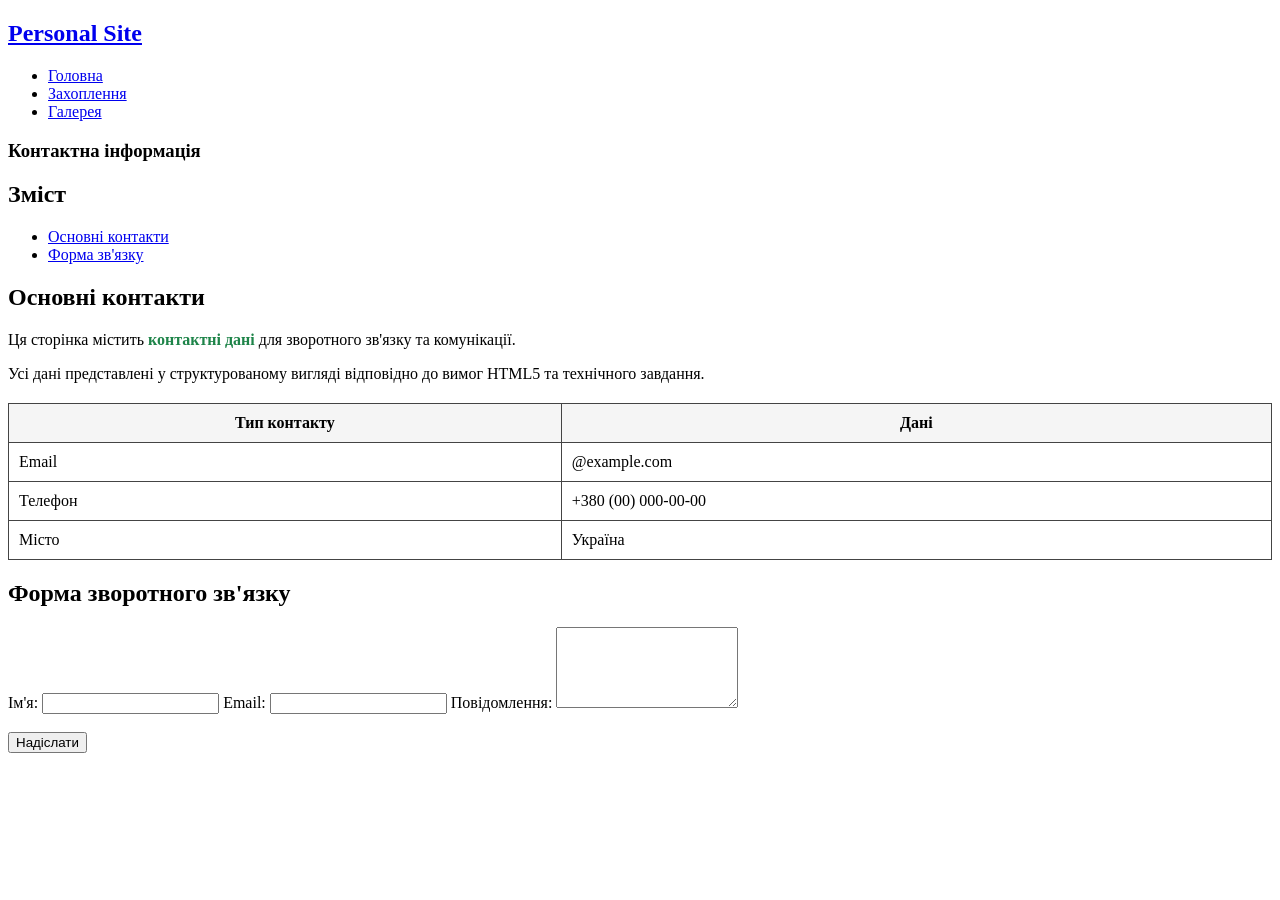
==== LR1-2 HTML CSS CONTENT/pages/contacts.html @ e3cafaf9 "Initial commit" ====
<!DOCTYPE HTML>
<html lang="uk">
<head>
    <title>Контакти — Персональний сайт</title>
    <meta charset="utf-8" />
    <meta name="description" content="Контактна інформація автора сайту" />
    <meta name="viewport" content="width=device-width, initial-scale=1" />
    <link rel="stylesheet" href="/assets/css/main.css" />

    <style>
        table { width: 100%; border-collapse: collapse; margin-top: 20px; }
        th, td { border: 1px solid #444; padding: 10px; }
        th { background: #f5f5f5; }
        .highlight { font-weight: bold; color: #1e8449; }
    </style>
</head>

<body class="no-sidebar is-preload">
<div id="page-wrapper">

<section id="header">
<div class="container">
<h1 id="logo"><a href="/index.html">Personal Site</a></h1>

<nav id="nav">
<ul>
<li><a class="icon solid fa-home" href="/index.html"><span>Головна</span></a></li>
<li><a class="icon solid fa-image" href="/pages/hobbies.html"><span>Захоплення</span></a></li>
<li><a class="icon solid fa-film" href="/pages/gallery.html"><span>Галерея</span></a></li>
<!--<li><a class="icon solid fa-envelope" href="/pages/contacts.html"><span>Контакти</span></a></li>-->
</ul>
</nav>
</div>
</section>

<section id="main">
<div class="container">
<article class="box post">

<h1>Контактна інформація</h1>

<h2>Зміст</h2>
<ul>
<li><a href="#info">Основні контакти</a></li>
<li><a href="#form">Форма зв'язку</a></li>
</ul>

<h2 id="info">Основні контакти</h2>
<p>
Ця сторінка містить <span class="highlight">контактні дані</span> 
для зворотного зв'язку та комунікації.
</p>
<p>
Усі дані представлені у структурованому вигляді 
відповідно до вимог HTML5 та технічного завдання.
</p>

<table>
<tr>
<th>Тип контакту</th>
<th>Дані</th>
</tr>
<tr>
<td>Email</td>
<td>@example.com</td>
</tr>
<tr>
<td>Телефон</td>
<td>+380 (00) 000-00-00</td>
</tr>
<tr>
<td>Місто</td>
<td>Україна</td>
</tr>
</table>

<h2 id="form">Форма зворотного зв'язку</h2>
<form>
<label>Ім'я:</label>
<input type="text" name="name" required />

<label>Email:</label>
<input type="email" name="email" required />

<label>Повідомлення:</label>
<textarea name="message" rows="5"></textarea>

<br><br>
<button type="submit">Надіслати</button>
</form>

</article>
</div>
</section>

</div>
</body>
</html>
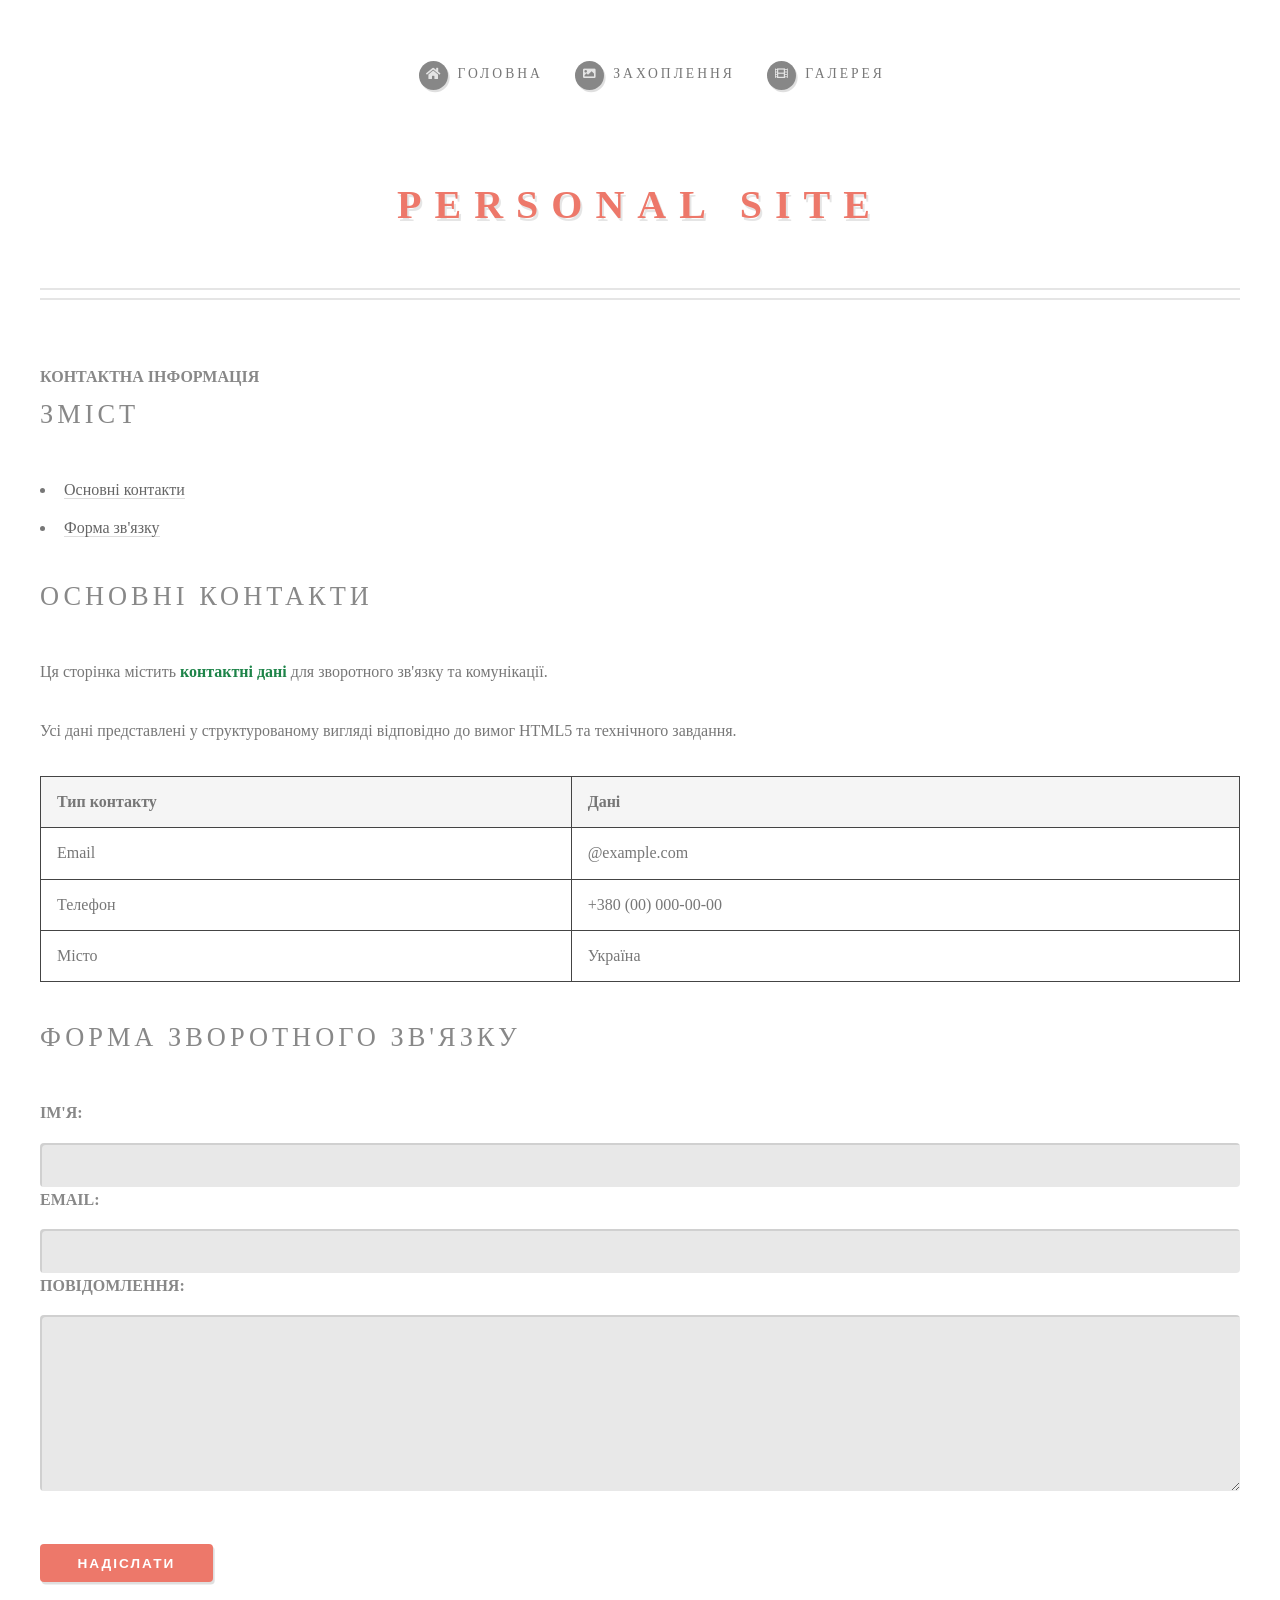
==== commit 15218d97: "Correct commit" ====
--- a/LR1-2 HTML CSS CONTENT/pages/contacts.html
+++ b/LR1-2 HTML CSS CONTENT/pages/contacts.html
@@ -5,7 +5,7 @@
     <meta charset="utf-8" />
     <meta name="description" content="Контактна інформація автора сайту" />
     <meta name="viewport" content="width=device-width, initial-scale=1" />
-    <link rel="stylesheet" href="/assets/css/main.css" />
+    <link rel="stylesheet" href="../assets/css/main.css" />
 
     <style>
         table { width: 100%; border-collapse: collapse; margin-top: 20px; }
@@ -20,13 +20,13 @@
 
 <section id="header">
 <div class="container">
-<h1 id="logo"><a href="/index.html">Personal Site</a></h1>
+<h1 id="logo"><a href="../index.html">Personal Site</a></h1>
 
 <nav id="nav">
 <ul>
-<li><a class="icon solid fa-home" href="/index.html"><span>Головна</span></a></li>
-<li><a class="icon solid fa-image" href="/pages/hobbies.html"><span>Захоплення</span></a></li>
-<li><a class="icon solid fa-film" href="/pages/gallery.html"><span>Галерея</span></a></li>
+<li><a class="icon solid fa-home" href="../index.html"><span>Головна</span></a></li>
+<li><a class="icon solid fa-image" href="hobbies.html"><span>Захоплення</span></a></li>
+<li><a class="icon solid fa-film" href="gallery.html"><span>Галерея</span></a></li>
 <!--<li><a class="icon solid fa-envelope" href="/pages/contacts.html"><span>Контакти</span></a></li>-->
 </ul>
 </nav>
--- a/LR1-2 HTML CSS CONTENT/assets/css/main.css
+++ b/LR1-2 HTML CSS CONTENT/assets/css/main.css
@@ -0,0 +1,2705 @@
+@import url("fontawesome-all.min.css");
+@import url("https://fonts.googleapis.com/css?family=Source+Sans+Pro:300,400,600|Arvo:700");
+
+/*
+	Strongly Typed by HTML5 UP
+	html5up.net | @ajlkn
+	Free for personal and commercial use under the CCA 3.0 license (html5up.net/license)
+*/
+
+html, body, div, span, applet, object,
+iframe, h1, h2, h3, h4, h5, h6, p, blockquote,
+pre, a, abbr, acronym, address, big, cite,
+code, del, dfn, em, img, ins, kbd, q, s, samp,
+small, strike, strong, sub, sup, tt, var, b,
+u, i, center, dl, dt, dd, ol, ul, li, fieldset,
+form, label, legend, table, caption, tbody,
+tfoot, thead, tr, th, td, article, aside,
+canvas, details, embed, figure, figcaption,
+footer, header, hgroup, menu, nav, output, ruby,
+section, summary, time, mark, audio, video {
+	margin: 0;
+	padding: 0;
+	border: 0;
+	font-size: 100%;
+	font: inherit;
+	vertical-align: baseline;}
+
+article, aside, details, figcaption, figure,
+footer, header, hgroup, menu, nav, section {
+	display: block;}
+
+body {
+	line-height: 1;
+}
+
+ol, ul {
+	list-style: none;
+}
+
+blockquote, q {
+	quotes: none;
+}
+
+	blockquote:before, blockquote:after, q:before, q:after {
+		content: '';
+		content: none;
+	}
+
+table {
+	border-collapse: collapse;
+	border-spacing: 0;
+}
+
+body {
+	-webkit-text-size-adjust: none;
+}
+
+mark {
+	background-color: transparent;
+	color: inherit;
+}
+
+input::-moz-focus-inner {
+	border: 0;
+	padding: 0;
+}
+
+input, select, textarea {
+	-moz-appearance: none;
+	-webkit-appearance: none;
+	-ms-appearance: none;
+	appearance: none;
+}
+
+/* Basic */
+
+	html {
+		box-sizing: border-box;
+	}
+
+	*, *:before, *:after {
+		box-sizing: inherit;
+	}
+
+	body {
+		background: #f0f0f0;
+	}
+
+		body.is-preload *, body.is-preload *:before, body.is-preload *:after {
+			-moz-animation: none !important;
+			-webkit-animation: none !important;
+			-ms-animation: none !important;
+			animation: none !important;
+			-moz-transition: none !important;
+			-webkit-transition: none !important;
+			-ms-transition: none !important;
+			transition: none !important;
+		}
+
+	body, input, textarea, select {
+		font-family: 'Source Sans Pro';
+		font-weight: 300;
+		color: #777;
+		line-height: 1.65em;
+		font-size: 15pt;
+	}
+
+	h1, h2, h3, h4, h5, h6 {
+		font-weight: 600;
+		text-transform: uppercase;
+		color: #888;
+	}
+
+	h1 a, h2 a, h3 a, h4 a, h5 a, h6 a {
+		color: inherit;
+		text-decoration: none;
+		border: 0;
+	}
+
+	h2 {
+		font-size: 1.65em;
+		font-weight: 400;
+		letter-spacing: 4px;
+		margin: 0 0 1.5em 0;
+		line-height: 1.75em;
+	}
+
+	h3 {
+		font-size: 1em;
+		letter-spacing: 2px;
+		margin: 0 0 1.25em 0;
+	}
+
+	a {
+		-moz-transition: color 0.25s ease-in-out, border-bottom-color 0.25s ease-in-out;
+		-webkit-transition: color 0.25s ease-in-out, border-bottom-color 0.25s ease-in-out;
+		-ms-transition: color 0.25s ease-in-out, border-bottom-color 0.25s ease-in-out;
+		transition: color 0.25s ease-in-out, border-bottom-color 0.25s ease-in-out;
+		color: #666;
+		text-decoration: none;
+		border-bottom: solid 1px #ddd;
+	}
+
+		a strong {
+			-moz-transition: color 0.25s ease-in-out, border-bottom-color 0.25s ease-in-out;
+			-webkit-transition: color 0.25s ease-in-out, border-bottom-color 0.25s ease-in-out;
+			-ms-transition: color 0.25s ease-in-out, border-bottom-color 0.25s ease-in-out;
+			transition: color 0.25s ease-in-out, border-bottom-color 0.25s ease-in-out;
+		}
+
+		a:hover {
+			color: #ed786a;
+			border-bottom-color: rgba(255, 255, 255, 0);
+		}
+
+			a:hover strong {
+				color: #ed786a;
+			}
+
+	strong, b {
+		font-weight: 600;
+		color: #666;
+	}
+
+	em, i {
+		font-style: italic;
+	}
+
+	sub {
+		position: relative;
+		top: 0.5em;
+		font-size: 0.8em;
+	}
+
+	sup {
+		position: relative;
+		top: -0.5em;
+		font-size: 0.8em;
+	}
+
+	hr {
+		border: 0;
+		border-top: solid 1px #ddd;
+	}
+
+	blockquote {
+		border-left: solid 0.5em #ddd;
+		padding: 1em 0 1em 2em;
+		font-style: italic;
+	}
+
+	p {
+		text-align: justify;
+		margin-bottom: 2em;
+	}
+
+	ul, ol, dl, table, blockquote {
+		margin-bottom: 2em;
+	}
+
+	br.clear {
+		clear: both;
+	}
+
+/* Container */
+
+	.container {
+		margin: 0 auto;
+		max-width: 100%;
+		width: 70em;
+	}
+
+		@media screen and (max-width: 1680px) {
+
+			.container {
+				width: 68em;
+			}
+
+		}
+
+		@media screen and (max-width: 1280px) {
+
+			.container {
+				width: calc(100% - 80px);
+			}
+
+		}
+
+		@media screen and (max-width: 980px) {
+
+			.container {
+				width: calc(100% - 100px);
+			}
+
+		}
+
+		@media screen and (max-width: 736px) {
+
+			.container {
+				width: calc(100% - 40px);
+			}
+
+		}
+
+/* Row */
+
+	.row {
+		display: flex;
+		flex-wrap: wrap;
+		box-sizing: border-box;
+		align-items: stretch;
+	}
+
+		.row > * {
+			box-sizing: border-box;
+		}
+
+		.row.gtr-uniform > * > :last-child {
+			margin-bottom: 0;
+		}
+
+		.row.aln-left {
+			justify-content: flex-start;
+		}
+
+		.row.aln-center {
+			justify-content: center;
+		}
+
+		.row.aln-right {
+			justify-content: flex-end;
+		}
+
+		.row.aln-top {
+			align-items: flex-start;
+		}
+
+		.row.aln-middle {
+			align-items: center;
+		}
+
+		.row.aln-bottom {
+			align-items: flex-end;
+		}
+
+		.row > .imp {
+			order: -1;
+		}
+
+		.row > .col-1 {
+			width: 8.33333%;
+		}
+
+		.row > .off-1 {
+			margin-left: 8.33333%;
+		}
+
+		.row > .col-2 {
+			width: 16.66667%;
+		}
+
+		.row > .off-2 {
+			margin-left: 16.66667%;
+		}
+
+		.row > .col-3 {
+			width: 25%;
+		}
+
+		.row > .off-3 {
+			margin-left: 25%;
+		}
+
+		.row > .col-4 {
+			width: 33.33333%;
+		}
+
+		.row > .off-4 {
+			margin-left: 33.33333%;
+		}
+
+		.row > .col-5 {
+			width: 41.66667%;
+		}
+
+		.row > .off-5 {
+			margin-left: 41.66667%;
+		}
+
+		.row > .col-6 {
+			width: 50%;
+		}
+
+		.row > .off-6 {
+			margin-left: 50%;
+		}
+
+		.row > .col-7 {
+			width: 58.33333%;
+		}
+
+		.row > .off-7 {
+			margin-left: 58.33333%;
+		}
+
+		.row > .col-8 {
+			width: 66.66667%;
+		}
+
+		.row > .off-8 {
+			margin-left: 66.66667%;
+		}
+
+		.row > .col-9 {
+			width: 75%;
+		}
+
+		.row > .off-9 {
+			margin-left: 75%;
+		}
+
+		.row > .col-10 {
+			width: 83.33333%;
+		}
+
+		.row > .off-10 {
+			margin-left: 83.33333%;
+		}
+
+		.row > .col-11 {
+			width: 91.66667%;
+		}
+
+		.row > .off-11 {
+			margin-left: 91.66667%;
+		}
+
+		.row > .col-12 {
+			width: 100%;
+		}
+
+		.row > .off-12 {
+			margin-left: 100%;
+		}
+
+		.row.gtr-0 {
+			margin-top: 0px;
+			margin-left: 0px;
+		}
+
+			.row.gtr-0 > * {
+				padding: 0px 0 0 0px;
+			}
+
+			.row.gtr-0.gtr-uniform {
+				margin-top: 0px;
+			}
+
+				.row.gtr-0.gtr-uniform > * {
+					padding-top: 0px;
+				}
+
+		.row.gtr-25 {
+			margin-top: -12.5px;
+			margin-left: -12.5px;
+		}
+
+			.row.gtr-25 > * {
+				padding: 12.5px 0 0 12.5px;
+			}
+
+			.row.gtr-25.gtr-uniform {
+				margin-top: -12.5px;
+			}
+
+				.row.gtr-25.gtr-uniform > * {
+					padding-top: 12.5px;
+				}
+
+		.row.gtr-50 {
+			margin-top: -25px;
+			margin-left: -25px;
+		}
+
+			.row.gtr-50 > * {
+				padding: 25px 0 0 25px;
+			}
+
+			.row.gtr-50.gtr-uniform {
+				margin-top: -25px;
+			}
+
+				.row.gtr-50.gtr-uniform > * {
+					padding-top: 25px;
+				}
+
+		.row {
+			margin-top: -50px;
+			margin-left: -50px;
+		}
+
+			.row > * {
+				padding: 50px 0 0 50px;
+			}
+
+			.row.gtr-uniform {
+				margin-top: -50px;
+			}
+
+				.row.gtr-uniform > * {
+					padding-top: 50px;
+				}
+
+		.row.gtr-150 {
+			margin-top: -75px;
+			margin-left: -75px;
+		}
+
+			.row.gtr-150 > * {
+				padding: 75px 0 0 75px;
+			}
+
+			.row.gtr-150.gtr-uniform {
+				margin-top: -75px;
+			}
+
+				.row.gtr-150.gtr-uniform > * {
+					padding-top: 75px;
+				}
+
+		.row.gtr-200 {
+			margin-top: -100px;
+			margin-left: -100px;
+		}
+
+			.row.gtr-200 > * {
+				padding: 100px 0 0 100px;
+			}
+
+			.row.gtr-200.gtr-uniform {
+				margin-top: -100px;
+			}
+
+				.row.gtr-200.gtr-uniform > * {
+					padding-top: 100px;
+				}
+
+		@media screen and (max-width: 1680px) {
+
+			.row {
+				display: flex;
+				flex-wrap: wrap;
+				box-sizing: border-box;
+				align-items: stretch;
+			}
+
+				.row > * {
+					box-sizing: border-box;
+				}
+
+				.row.gtr-uniform > * > :last-child {
+					margin-bottom: 0;
+				}
+
+				.row.aln-left {
+					justify-content: flex-start;
+				}
+
+				.row.aln-center {
+					justify-content: center;
+				}
+
+				.row.aln-right {
+					justify-content: flex-end;
+				}
+
+				.row.aln-top {
+					align-items: flex-start;
+				}
+
+				.row.aln-middle {
+					align-items: center;
+				}
+
+				.row.aln-bottom {
+					align-items: flex-end;
+				}
+
+				.row > .imp-xlarge {
+					order: -1;
+				}
+
+				.row > .col-1-xlarge {
+					width: 8.33333%;
+				}
+
+				.row > .off-1-xlarge {
+					margin-left: 8.33333%;
+				}
+
+				.row > .col-2-xlarge {
+					width: 16.66667%;
+				}
+
+				.row > .off-2-xlarge {
+					margin-left: 16.66667%;
+				}
+
+				.row > .col-3-xlarge {
+					width: 25%;
+				}
+
+				.row > .off-3-xlarge {
+					margin-left: 25%;
+				}
+
+				.row > .col-4-xlarge {
+					width: 33.33333%;
+				}
+
+				.row > .off-4-xlarge {
+					margin-left: 33.33333%;
+				}
+
+				.row > .col-5-xlarge {
+					width: 41.66667%;
+				}
+
+				.row > .off-5-xlarge {
+					margin-left: 41.66667%;
+				}
+
+				.row > .col-6-xlarge {
+					width: 50%;
+				}
+
+				.row > .off-6-xlarge {
+					margin-left: 50%;
+				}
+
+				.row > .col-7-xlarge {
+					width: 58.33333%;
+				}
+
+				.row > .off-7-xlarge {
+					margin-left: 58.33333%;
+				}
+
+				.row > .col-8-xlarge {
+					width: 66.66667%;
+				}
+
+				.row > .off-8-xlarge {
+					margin-left: 66.66667%;
+				}
+
+				.row > .col-9-xlarge {
+					width: 75%;
+				}
+
+				.row > .off-9-xlarge {
+					margin-left: 75%;
+				}
+
+				.row > .col-10-xlarge {
+					width: 83.33333%;
+				}
+
+				.row > .off-10-xlarge {
+					margin-left: 83.33333%;
+				}
+
+				.row > .col-11-xlarge {
+					width: 91.66667%;
+				}
+
+				.row > .off-11-xlarge {
+					margin-left: 91.66667%;
+				}
+
+				.row > .col-12-xlarge {
+					width: 100%;
+				}
+
+				.row > .off-12-xlarge {
+					margin-left: 100%;
+				}
+
+				.row.gtr-0 {
+					margin-top: 0px;
+					margin-left: 0px;
+				}
+
+					.row.gtr-0 > * {
+						padding: 0px 0 0 0px;
+					}
+
+					.row.gtr-0.gtr-uniform {
+						margin-top: 0px;
+					}
+
+						.row.gtr-0.gtr-uniform > * {
+							padding-top: 0px;
+						}
+
+				.row.gtr-25 {
+					margin-top: -12.5px;
+					margin-left: -12.5px;
+				}
+
+					.row.gtr-25 > * {
+						padding: 12.5px 0 0 12.5px;
+					}
+
+					.row.gtr-25.gtr-uniform {
+						margin-top: -12.5px;
+					}
+
+						.row.gtr-25.gtr-uniform > * {
+							padding-top: 12.5px;
+						}
+
+				.row.gtr-50 {
+					margin-top: -25px;
+					margin-left: -25px;
+				}
+
+					.row.gtr-50 > * {
+						padding: 25px 0 0 25px;
+					}
+
+					.row.gtr-50.gtr-uniform {
+						margin-top: -25px;
+					}
+
+						.row.gtr-50.gtr-uniform > * {
+							padding-top: 25px;
+						}
+
+				.row {
+					margin-top: -50px;
+					margin-left: -50px;
+				}
+
+					.row > * {
+						padding: 50px 0 0 50px;
+					}
+
+					.row.gtr-uniform {
+						margin-top: -50px;
+					}
+
+						.row.gtr-uniform > * {
+							padding-top: 50px;
+						}
+
+				.row.gtr-150 {
+					margin-top: -75px;
+					margin-left: -75px;
+				}
+
+					.row.gtr-150 > * {
+						padding: 75px 0 0 75px;
+					}
+
+					.row.gtr-150.gtr-uniform {
+						margin-top: -75px;
+					}
+
+						.row.gtr-150.gtr-uniform > * {
+							padding-top: 75px;
+						}
+
+				.row.gtr-200 {
+					margin-top: -100px;
+					margin-left: -100px;
+				}
+
+					.row.gtr-200 > * {
+						padding: 100px 0 0 100px;
+					}
+
+					.row.gtr-200.gtr-uniform {
+						margin-top: -100px;
+					}
+
+						.row.gtr-200.gtr-uniform > * {
+							padding-top: 100px;
+						}
+
+		}
+
+		@media screen and (max-width: 1280px) {
+
+			.row {
+				display: flex;
+				flex-wrap: wrap;
+				box-sizing: border-box;
+				align-items: stretch;
+			}
+
+				.row > * {
+					box-sizing: border-box;
+				}
+
+				.row.gtr-uniform > * > :last-child {
+					margin-bottom: 0;
+				}
+
+				.row.aln-left {
+					justify-content: flex-start;
+				}
+
+				.row.aln-center {
+					justify-content: center;
+				}
+
+				.row.aln-right {
+					justify-content: flex-end;
+				}
+
+				.row.aln-top {
+					align-items: flex-start;
+				}
+
+				.row.aln-middle {
+					align-items: center;
+				}
+
+				.row.aln-bottom {
+					align-items: flex-end;
+				}
+
+				.row > .imp-large {
+					order: -1;
+				}
+
+				.row > .col-1-large {
+					width: 8.33333%;
+				}
+
+				.row > .off-1-large {
+					margin-left: 8.33333%;
+				}
+
+				.row > .col-2-large {
+					width: 16.66667%;
+				}
+
+				.row > .off-2-large {
+					margin-left: 16.66667%;
+				}
+
+				.row > .col-3-large {
+					width: 25%;
+				}
+
+				.row > .off-3-large {
+					margin-left: 25%;
+				}
+
+				.row > .col-4-large {
+					width: 33.33333%;
+				}
+
+				.row > .off-4-large {
+					margin-left: 33.33333%;
+				}
+
+				.row > .col-5-large {
+					width: 41.66667%;
+				}
+
+				.row > .off-5-large {
+					margin-left: 41.66667%;
+				}
+
+				.row > .col-6-large {
+					width: 50%;
+				}
+
+				.row > .off-6-large {
+					margin-left: 50%;
+				}
+
+				.row > .col-7-large {
+					width: 58.33333%;
+				}
+
+				.row > .off-7-large {
+					margin-left: 58.33333%;
+				}
+
+				.row > .col-8-large {
+					width: 66.66667%;
+				}
+
+				.row > .off-8-large {
+					margin-left: 66.66667%;
+				}
+
+				.row > .col-9-large {
+					width: 75%;
+				}
+
+				.row > .off-9-large {
+					margin-left: 75%;
+				}
+
+				.row > .col-10-large {
+					width: 83.33333%;
+				}
+
+				.row > .off-10-large {
+					margin-left: 83.33333%;
+				}
+
+				.row > .col-11-large {
+					width: 91.66667%;
+				}
+
+				.row > .off-11-large {
+					margin-left: 91.66667%;
+				}
+
+				.row > .col-12-large {
+					width: 100%;
+				}
+
+				.row > .off-12-large {
+					margin-left: 100%;
+				}
+
+				.row.gtr-0 {
+					margin-top: 0px;
+					margin-left: 0px;
+				}
+
+					.row.gtr-0 > * {
+						padding: 0px 0 0 0px;
+					}
+
+					.row.gtr-0.gtr-uniform {
+						margin-top: 0px;
+					}
+
+						.row.gtr-0.gtr-uniform > * {
+							padding-top: 0px;
+						}
+
+				.row.gtr-25 {
+					margin-top: -10px;
+					margin-left: -10px;
+				}
+
+					.row.gtr-25 > * {
+						padding: 10px 0 0 10px;
+					}
+
+					.row.gtr-25.gtr-uniform {
+						margin-top: -10px;
+					}
+
+						.row.gtr-25.gtr-uniform > * {
+							padding-top: 10px;
+						}
+
+				.row.gtr-50 {
+					margin-top: -20px;
+					margin-left: -20px;
+				}
+
+					.row.gtr-50 > * {
+						padding: 20px 0 0 20px;
+					}
+
+					.row.gtr-50.gtr-uniform {
+						margin-top: -20px;
+					}
+
+						.row.gtr-50.gtr-uniform > * {
+							padding-top: 20px;
+						}
+
+				.row {
+					margin-top: -40px;
+					margin-left: -40px;
+				}
+
+					.row > * {
+						padding: 40px 0 0 40px;
+					}
+
+					.row.gtr-uniform {
+						margin-top: -40px;
+					}
+
+						.row.gtr-uniform > * {
+							padding-top: 40px;
+						}
+
+				.row.gtr-150 {
+					margin-top: -60px;
+					margin-left: -60px;
+				}
+
+					.row.gtr-150 > * {
+						padding: 60px 0 0 60px;
+					}
+
+					.row.gtr-150.gtr-uniform {
+						margin-top: -60px;
+					}
+
+						.row.gtr-150.gtr-uniform > * {
+							padding-top: 60px;
+						}
+
+				.row.gtr-200 {
+					margin-top: -80px;
+					margin-left: -80px;
+				}
+
+					.row.gtr-200 > * {
+						padding: 80px 0 0 80px;
+					}
+
+					.row.gtr-200.gtr-uniform {
+						margin-top: -80px;
+					}
+
+						.row.gtr-200.gtr-uniform > * {
+							padding-top: 80px;
+						}
+
+		}
+
+		@media screen and (max-width: 980px) {
+
+			.row {
+				display: flex;
+				flex-wrap: wrap;
+				box-sizing: border-box;
+				align-items: stretch;
+			}
+
+				.row > * {
+					box-sizing: border-box;
+				}
+
+				.row.gtr-uniform > * > :last-child {
+					margin-bottom: 0;
+				}
+
+				.row.aln-left {
+					justify-content: flex-start;
+				}
+
+				.row.aln-center {
+					justify-content: center;
+				}
+
+				.row.aln-right {
+					justify-content: flex-end;
+				}
+
+				.row.aln-top {
+					align-items: flex-start;
+				}
+
+				.row.aln-middle {
+					align-items: center;
+				}
+
+				.row.aln-bottom {
+					align-items: flex-end;
+				}
+
+				.row > .imp-medium {
+					order: -1;
+				}
+
+				.row > .col-1-medium {
+					width: 8.33333%;
+				}
+
+				.row > .off-1-medium {
+					margin-left: 8.33333%;
+				}
+
+				.row > .col-2-medium {
+					width: 16.66667%;
+				}
+
+				.row > .off-2-medium {
+					margin-left: 16.66667%;
+				}
+
+				.row > .col-3-medium {
+					width: 25%;
+				}
+
+				.row > .off-3-medium {
+					margin-left: 25%;
+				}
+
+				.row > .col-4-medium {
+					width: 33.33333%;
+				}
+
+				.row > .off-4-medium {
+					margin-left: 33.33333%;
+				}
+
+				.row > .col-5-medium {
+					width: 41.66667%;
+				}
+
+				.row > .off-5-medium {
+					margin-left: 41.66667%;
+				}
+
+				.row > .col-6-medium {
+					width: 50%;
+				}
+
+				.row > .off-6-medium {
+					margin-left: 50%;
+				}
+
+				.row > .col-7-medium {
+					width: 58.33333%;
+				}
+
+				.row > .off-7-medium {
+					margin-left: 58.33333%;
+				}
+
+				.row > .col-8-medium {
+					width: 66.66667%;
+				}
+
+				.row > .off-8-medium {
+					margin-left: 66.66667%;
+				}
+
+				.row > .col-9-medium {
+					width: 75%;
+				}
+
+				.row > .off-9-medium {
+					margin-left: 75%;
+				}
+
+				.row > .col-10-medium {
+					width: 83.33333%;
+				}
+
+				.row > .off-10-medium {
+					margin-left: 83.33333%;
+				}
+
+				.row > .col-11-medium {
+					width: 91.66667%;
+				}
+
+				.row > .off-11-medium {
+					margin-left: 91.66667%;
+				}
+
+				.row > .col-12-medium {
+					width: 100%;
+				}
+
+				.row > .off-12-medium {
+					margin-left: 100%;
+				}
+
+				.row.gtr-0 {
+					margin-top: 0px;
+					margin-left: 0px;
+				}
+
+					.row.gtr-0 > * {
+						padding: 0px 0 0 0px;
+					}
+
+					.row.gtr-0.gtr-uniform {
+						margin-top: 0px;
+					}
+
+						.row.gtr-0.gtr-uniform > * {
+							padding-top: 0px;
+						}
+
+				.row.gtr-25 {
+					margin-top: -12.5px;
+					margin-left: -12.5px;
+				}
+
+					.row.gtr-25 > * {
+						padding: 12.5px 0 0 12.5px;
+					}
+
+					.row.gtr-25.gtr-uniform {
+						margin-top: -12.5px;
+					}
+
+						.row.gtr-25.gtr-uniform > * {
+							padding-top: 12.5px;
+						}
+
+				.row.gtr-50 {
+					margin-top: -25px;
+					margin-left: -25px;
+				}
+
+					.row.gtr-50 > * {
+						padding: 25px 0 0 25px;
+					}
+
+					.row.gtr-50.gtr-uniform {
+						margin-top: -25px;
+					}
+
+						.row.gtr-50.gtr-uniform > * {
+							padding-top: 25px;
+						}
+
+				.row {
+					margin-top: -50px;
+					margin-left: -50px;
+				}
+
+					.row > * {
+						padding: 50px 0 0 50px;
+					}
+
+					.row.gtr-uniform {
+						margin-top: -50px;
+					}
+
+						.row.gtr-uniform > * {
+							padding-top: 50px;
+						}
+
+				.row.gtr-150 {
+					margin-top: -75px;
+					margin-left: -75px;
+				}
+
+					.row.gtr-150 > * {
+						padding: 75px 0 0 75px;
+					}
+
+					.row.gtr-150.gtr-uniform {
+						margin-top: -75px;
+					}
+
+						.row.gtr-150.gtr-uniform > * {
+							padding-top: 75px;
+						}
+
+				.row.gtr-200 {
+					margin-top: -100px;
+					margin-left: -100px;
+				}
+
+					.row.gtr-200 > * {
+						padding: 100px 0 0 100px;
+					}
+
+					.row.gtr-200.gtr-uniform {
+						margin-top: -100px;
+					}
+
+						.row.gtr-200.gtr-uniform > * {
+							padding-top: 100px;
+						}
+
+		}
+
+		@media screen and (max-width: 736px) {
+
+			.row {
+				display: flex;
+				flex-wrap: wrap;
+				box-sizing: border-box;
+				align-items: stretch;
+			}
+
+				.row > * {
+					box-sizing: border-box;
+				}
+
+				.row.gtr-uniform > * > :last-child {
+					margin-bottom: 0;
+				}
+
+				.row.aln-left {
+					justify-content: flex-start;
+				}
+
+				.row.aln-center {
+					justify-content: center;
+				}
+
+				.row.aln-right {
+					justify-content: flex-end;
+				}
+
+				.row.aln-top {
+					align-items: flex-start;
+				}
+
+				.row.aln-middle {
+					align-items: center;
+				}
+
+				.row.aln-bottom {
+					align-items: flex-end;
+				}
+
+				.row > .imp-small {
+					order: -1;
+				}
+
+				.row > .col-1-small {
+					width: 8.33333%;
+				}
+
+				.row > .off-1-small {
+					margin-left: 8.33333%;
+				}
+
+				.row > .col-2-small {
+					width: 16.66667%;
+				}
+
+				.row > .off-2-small {
+					margin-left: 16.66667%;
+				}
+
+				.row > .col-3-small {
+					width: 25%;
+				}
+
+				.row > .off-3-small {
+					margin-left: 25%;
+				}
+
+				.row > .col-4-small {
+					width: 33.33333%;
+				}
+
+				.row > .off-4-small {
+					margin-left: 33.33333%;
+				}
+
+				.row > .col-5-small {
+					width: 41.66667%;
+				}
+
+				.row > .off-5-small {
+					margin-left: 41.66667%;
+				}
+
+				.row > .col-6-small {
+					width: 50%;
+				}
+
+				.row > .off-6-small {
+					margin-left: 50%;
+				}
+
+				.row > .col-7-small {
+					width: 58.33333%;
+				}
+
+				.row > .off-7-small {
+					margin-left: 58.33333%;
+				}
+
+				.row > .col-8-small {
+					width: 66.66667%;
+				}
+
+				.row > .off-8-small {
+					margin-left: 66.66667%;
+				}
+
+				.row > .col-9-small {
+					width: 75%;
+				}
+
+				.row > .off-9-small {
+					margin-left: 75%;
+				}
+
+				.row > .col-10-small {
+					width: 83.33333%;
+				}
+
+				.row > .off-10-small {
+					margin-left: 83.33333%;
+				}
+
+				.row > .col-11-small {
+					width: 91.66667%;
+				}
+
+				.row > .off-11-small {
+					margin-left: 91.66667%;
+				}
+
+				.row > .col-12-small {
+					width: 100%;
+				}
+
+				.row > .off-12-small {
+					margin-left: 100%;
+				}
+
+				.row.gtr-0 {
+					margin-top: 0px;
+					margin-left: 0px;
+				}
+
+					.row.gtr-0 > * {
+						padding: 0px 0 0 0px;
+					}
+
+					.row.gtr-0.gtr-uniform {
+						margin-top: 0px;
+					}
+
+						.row.gtr-0.gtr-uniform > * {
+							padding-top: 0px;
+						}
+
+				.row.gtr-25 {
+					margin-top: -7.5px;
+					margin-left: -7.5px;
+				}
+
+					.row.gtr-25 > * {
+						padding: 7.5px 0 0 7.5px;
+					}
+
+					.row.gtr-25.gtr-uniform {
+						margin-top: -7.5px;
+					}
+
+						.row.gtr-25.gtr-uniform > * {
+							padding-top: 7.5px;
+						}
+
+				.row.gtr-50 {
+					margin-top: -15px;
+					margin-left: -15px;
+				}
+
+					.row.gtr-50 > * {
+						padding: 15px 0 0 15px;
+					}
+
+					.row.gtr-50.gtr-uniform {
+						margin-top: -15px;
+					}
+
+						.row.gtr-50.gtr-uniform > * {
+							padding-top: 15px;
+						}
+
+				.row {
+					margin-top: -30px;
+					margin-left: -30px;
+				}
+
+					.row > * {
+						padding: 30px 0 0 30px;
+					}
+
+					.row.gtr-uniform {
+						margin-top: -30px;
+					}
+
+						.row.gtr-uniform > * {
+							padding-top: 30px;
+						}
+
+				.row.gtr-150 {
+					margin-top: -45px;
+					margin-left: -45px;
+				}
+
+					.row.gtr-150 > * {
+						padding: 45px 0 0 45px;
+					}
+
+					.row.gtr-150.gtr-uniform {
+						margin-top: -45px;
+					}
+
+						.row.gtr-150.gtr-uniform > * {
+							padding-top: 45px;
+						}
+
+				.row.gtr-200 {
+					margin-top: -60px;
+					margin-left: -60px;
+				}
+
+					.row.gtr-200 > * {
+						padding: 60px 0 0 60px;
+					}
+
+					.row.gtr-200.gtr-uniform {
+						margin-top: -60px;
+					}
+
+						.row.gtr-200.gtr-uniform > * {
+							padding-top: 60px;
+						}
+
+		}
+
+/* Sections/Article */
+
+	section, article {
+		margin-bottom: 3em;
+	}
+
+	section > :last-child,
+	article > :last-child,
+	section:last-child,
+	article:last-child {
+		margin-bottom: 0;
+	}
+
+/* Image */
+
+	.image {
+		-moz-transition: opacity 0.25s ease-in-out;
+		-webkit-transition: opacity 0.25s ease-in-out;
+		-ms-transition: opacity 0.25s ease-in-out;
+		transition: opacity 0.25s ease-in-out;
+		display: inline-block;
+		border: solid 6px #ebebeb !important;
+	}
+
+		.image:hover {
+			opacity: 0.9;
+		}
+
+		.image img {
+			display: block;
+			width: 100%;
+		}
+
+		.image.fit {
+			display: block;
+			width: 100%;
+		}
+
+		.image.featured {
+			display: block;
+			width: 100%;
+			margin: 0 0 3.5em 0;
+		}
+
+		.image.left {
+			float: left;
+			margin: 0 1.5em 1.5em 0;
+			position: relative;
+			top: 0.5em;
+		}
+
+		.image.centered {
+			display: block;
+			margin: 0 0 2em 0;
+		}
+
+			.image.centered img {
+				margin: 0 auto;
+				width: auto;
+			}
+
+/* List */
+
+	ul {
+		list-style: disc;
+		padding-left: 1em;
+	}
+
+		ul li {
+			padding-left: 0.5em;
+			margin: 0.75em 0 0.75em 0;
+		}
+
+			ul li:first-child {
+				margin-top: 0;
+			}
+
+	ol {
+		list-style: decimal;
+		padding-left: 1em;
+	}
+
+		ol li {
+			padding-left: 0.5em;
+			margin: 0.75em 0 0.75em 0;
+		}
+
+			ol li:first-child {
+				margin-top: 0;
+			}
+
+/* Links */
+
+	ul.links {
+		list-style: none;
+		padding-left: 0;
+	}
+
+		ul.links li {
+			display: inline;
+			border-left: solid 1px #d0d0d0;
+			padding-left: 1em;
+			margin: 0 0 0 1em;
+		}
+
+			ul.links li:first-child {
+				margin-left: 0;
+				padding-left: 0;
+				border-left: 0;
+			}
+
+/* Actions */
+
+	ul.actions {
+		margin-top: 2.5em;
+		clear: both;
+		list-style: none;
+		padding-left: 0;
+	}
+
+		ul.actions li {
+			padding-left: 0;
+			display: inline-block;
+			margin: 0 0 0 1em;
+		}
+
+			ul.actions li:first-child {
+				margin-left: 0;
+			}
+
+/* Divided */
+
+	ul.divided {
+		list-style: none;
+		padding-left: 0;
+	}
+
+		ul.divided li {
+			border-top: solid 2px #e5e5e5;
+			padding-left: 0;
+			margin: 2.5em 0 0 0;
+			padding: 2.5em 0 0 0;
+		}
+
+			ul.divided li:first-child {
+				border-top: 0;
+				margin-top: 0;
+				padding-top: 0;
+			}
+
+/* Icons */
+
+	ul.icons {
+		list-style: none;
+		padding-left: 0;
+	}
+
+		ul.icons > li {
+			position: relative;
+			padding: 2em 0 0 3em;
+			margin: 0;
+		}
+
+			ul.icons > li:before {
+				position: absolute;
+				left: 0;
+				top: 2.6em;
+				display: block;
+				font-size: 0.8em;
+				background: #878787;
+				color: #e4e4e4;
+				width: 2em;
+				height: 2em;
+				border-radius: 2em;
+				line-height: 2em;
+				text-align: center;
+				box-shadow: 0.125em 0.175em 0 0 rgba(0, 0, 0, 0.125);
+			}
+
+			ul.icons > li:first-child {
+				padding-top: 0;
+			}
+
+				ul.icons > li:first-child:before {
+					top: 0;
+				}
+
+/* Form */
+
+	form label {
+		font-weight: 600;
+		text-transform: uppercase;
+		color: #888;
+		display: block;
+		margin: 0 0 1em 0;
+	}
+
+	form input[type="text"],
+	form input[type="email"],
+	form input[type="password"],
+	form select,
+	form textarea {
+		-moz-transition: background-color 0.25s ease-in-out;
+		-webkit-transition: background-color 0.25s ease-in-out;
+		-ms-transition: background-color 0.25s ease-in-out;
+		transition: background-color 0.25s ease-in-out;
+		-webkit-appearance: none;
+		display: block;
+		border: 0;
+		background: #e8e8e8;
+		width: 100%;
+		box-shadow: inset 2px 2px 0px 0px rgba(0, 0, 0, 0.1);
+		border-radius: 4px;
+		line-height: 1.25em;
+		padding: 0.75em 1em 0.75em 1em;
+	}
+
+		form input[type="text"]:focus,
+		form input[type="email"]:focus,
+		form input[type="password"]:focus,
+		form select:focus,
+		form textarea:focus {
+			background: #f0f0f0;
+		}
+
+	form textarea {
+		min-height: 11em;
+	}
+
+	form ::-webkit-input-placeholder {
+		color: #555 !important;
+		line-height: 1.35em;
+	}
+
+	form :-moz-placeholder {
+		color: #555 !important;
+	}
+
+	form ::-moz-placeholder {
+		color: #555 !important;
+	}
+
+	form :-ms-input-placeholder {
+		color: #555 !important;
+	}
+
+	form ::-moz-focus-inner {
+		border: 0;
+	}
+
+/* Table */
+
+	table {
+		width: 100%;
+	}
+
+		table tbody tr {
+			border-top: solid 1px #E5E5E5;
+		}
+
+			table tbody tr:first-child {
+				border-top: 0;
+			}
+
+		table td {
+			padding: 0.75em 1em 0.75em 1em;
+		}
+
+		table th {
+			text-align: left;
+			font-weight: bold;
+			padding: 0.75em 1em 0.75em 1em;
+		}
+
+		table thead {
+			background: #878787;
+			color: #fff;
+			font-weight: 400;
+			text-transform: uppercase;
+			border: 0;
+			box-shadow: 0.125em 0.175em 0 0 rgba(0, 0, 0, 0.125);
+			font-size: 0.85em;
+			letter-spacing: 2px;
+		}
+
+		table tfoot {
+			background: #F0F0F0;
+			border-top: solid 2px #E5E5E5;
+		}
+
+/* Button */
+
+	input[type="button"],
+	input[type="submit"],
+	input[type="reset"],
+	button,
+	.button {
+		-moz-transition: all 0.25s ease-in-out;
+		-webkit-transition: all 0.25s ease-in-out;
+		-ms-transition: all 0.25s ease-in-out;
+		transition: all 0.25s ease-in-out;
+		-webkit-appearance: none;
+		position: relative;
+		display: inline-block;
+		background: #ed786a;
+		color: #fff !important;
+		text-transform: uppercase;
+		border-radius: 4px;
+		border: 0;
+		outline: 0;
+		font-size: 1em;
+		box-shadow: 0.125em 0.175em 0 0 rgba(0, 0, 0, 0.125);
+		font-weight: 600;
+		text-align: center;
+		font-size: 0.85em;
+		letter-spacing: 2px;
+		padding: 0.85em 2.75em 0.85em 2.75em;
+	}
+
+		input[type="button"].icon:before,
+		input[type="submit"].icon:before,
+		input[type="reset"].icon:before,
+		button.icon:before,
+		.button.icon:before {
+			position: relative;
+			padding-right: 0.75em;
+			opacity: 0.5;
+			top: 0.05em;
+		}
+
+		input[type="button"]:hover,
+		input[type="submit"]:hover,
+		input[type="reset"]:hover,
+		button:hover,
+		.button:hover {
+			background: #fd887a;
+		}
+
+		input[type="button"]:active,
+		input[type="submit"]:active,
+		input[type="reset"]:active,
+		button:active,
+		.button:active {
+			background: #ed786a;
+		}
+
+		input[type="button"].alt,
+		input[type="submit"].alt,
+		input[type="reset"].alt,
+		button.alt,
+		.button.alt {
+			background: #878787;
+		}
+
+			input[type="button"].alt:hover,
+			input[type="submit"].alt:hover,
+			input[type="reset"].alt:hover,
+			button.alt:hover,
+			.button.alt:hover {
+				background: #979797;
+			}
+
+			input[type="button"].alt:active,
+			input[type="submit"].alt:active,
+			input[type="reset"].alt:active,
+			button.alt:active,
+			.button.alt:active {
+				background: #878787;
+			}
+
+/* Box */
+
+	.no-sidebar .box.post > header {
+		text-align: center;
+	}
+
+	.box.excerpt .date {
+		background: #878787;
+		color: #fff;
+		font-weight: 400;
+		text-transform: uppercase;
+		border-radius: 4px;
+		border: 0;
+		box-shadow: 0.125em 0.175em 0 0 rgba(0, 0, 0, 0.125);
+		display: inline-block;
+		font-size: 0.85em;
+		letter-spacing: 2px;
+		padding: 0.25em 1em 0.25em 1em;
+		margin: 0 0 2.5em 0;
+	}
+
+/* Icons */
+
+	.icon {
+		text-decoration: none;
+		position: relative;
+		text-decoration: none;
+	}
+
+		.icon:before {
+			-moz-osx-font-smoothing: grayscale;
+			-webkit-font-smoothing: antialiased;
+			display: inline-block;
+			font-style: normal;
+			font-variant: normal;
+			text-rendering: auto;
+			line-height: 1;
+			text-transform: none !important;
+			font-family: 'Font Awesome 5 Free';
+			font-weight: 400;
+		}
+
+		.icon:before {
+			line-height: inherit;
+		}
+
+		.icon > .label {
+			display: none;
+		}
+
+		.icon.solid:before {
+			font-weight: 900;
+		}
+
+		.icon.brands:before {
+			font-family: 'Font Awesome 5 Brands';
+		}
+
+/* Page Wrapper */
+
+	#page-wrapper > section {
+		margin-bottom: 0;
+	}
+
+/* Header */
+
+	#header {
+		position: relative;
+		position: relative;
+		background: #fff;
+		text-align: center;
+	}
+
+		#header > .container {
+			padding: 14em 0 7em 0;
+			border-bottom: solid 2px #e5e5e5;
+			box-shadow: inset 0px -8px 0px 0px #fff, inset 0px -10px 0px 0px #e5e5e5;
+		}
+
+		#header h1 {
+			font-family: 'Arvo';
+			font-weight: 700;
+			color: #ed786a;
+			text-shadow: 0.05em 0.075em 0 rgba(0, 0, 0, 0.1);
+			font-size: 3em;
+			letter-spacing: 13px;
+		}
+
+			#header h1 a {
+				border: 0;
+			}
+
+		#header p {
+			text-transform: uppercase;
+			font-weight: 400;
+			color: #888;
+			margin: 2.5em 0 0 0;
+			font-size: 0.85em;
+			letter-spacing: 3px;
+			text-align: center;
+		}
+
+/* Nav */
+
+	#nav {
+		position: absolute;
+		top: 3em;
+		left: 0;
+		width: 100%;
+		cursor: default;
+	}
+
+		#nav > ul > li {
+			display: inline-block;
+			padding-right: 2em;
+		}
+
+			#nav > ul > li:last-child {
+				padding-right: 0;
+			}
+
+			#nav > ul > li > a {
+				border: 0;
+				text-decoration: none;
+				text-transform: uppercase;
+				font-weight: 400;
+				color: #777;
+				outline: 0;
+				display: block;
+			}
+
+				#nav > ul > li > a:before {
+					display: inline-block;
+					background: #878787;
+					color: #e4e4e4;
+					width: 2.25em;
+					font-size: 0.8em;
+					height: 2.25em;
+					border-radius: 2.25em;
+					line-height: 2.1em;
+					text-align: center;
+					box-shadow: 0.125em 0.175em 0 0 rgba(0, 0, 0, 0.125);
+					margin-right: 0.75em;
+					-moz-transition: color 0.25s ease-in-out, background 0.25s ease-in-out;
+					-webkit-transition: color 0.25s ease-in-out, background 0.25s ease-in-out;
+					-o-transition: color 0.25s ease-in-out, background 0.25s ease-in-out;
+					-ms-transition: color 0.25s ease-in-out, background 0.25s ease-in-out;
+					transition: color 0.25s ease-in-out, background 0.25s ease-in-out;
+				}
+
+				#nav > ul > li > a > span {
+					-moz-transition: color 0.25s ease-in-out;
+					-webkit-transition: color 0.25s ease-in-out;
+					-o-transition: color 0.25s ease-in-out;
+					-ms-transition: color 0.25s ease-in-out;
+					transition: color 0.25s ease-in-out;
+					font-size: 0.85em;
+					letter-spacing: 3px;
+				}
+
+			#nav > ul > li > ul {
+				display: none;
+			}
+
+			#nav > ul > li.active > a:before,
+			#nav > ul > li:hover > a:before {
+				background: #ED786A;
+				color: #fff;
+			}
+
+			#nav > ul > li.active > a > span,
+			#nav > ul > li:hover > a > span {
+				color: #ED786A;
+			}
+
+	.dropotron {
+		text-align: left;
+		border: solid 1px #e5e5e5;
+		border-radius: 4px;
+		background: #fff;
+		background: rgba(255, 255, 255, 0.965);
+		box-shadow: 0px 2px 2px 0px rgba(0, 0, 0, 0.1);
+		padding: 0.75em 0 0.5em 0;
+		min-width: 12em;
+		margin-top: calc(-0.5em + 1px);
+		margin-left: -2px;
+		list-style: none;
+	}
+
+		.dropotron.level-0 {
+			margin-top: 1.5em;
+			margin-left: -1em;
+		}
+
+			.dropotron.level-0:after {
+				content: '';
+				display: block;
+				position: absolute;
+				left: 1.25em;
+				top: calc(-0.75em + 1px);
+				border-left: solid 0.75em rgba(255, 255, 255, 0);
+				border-right: solid 0.75em rgba(255, 255, 255, 0);
+				border-bottom: solid 0.75em #fff;
+			}
+
+			.dropotron.level-0:before {
+				content: '';
+				display: block;
+				position: absolute;
+				left: 1.25em;
+				top: -0.75em;
+				border-left: solid 0.75em rgba(255, 255, 255, 0);
+				border-right: solid 0.75em rgba(255, 255, 255, 0);
+				border-bottom: solid 0.75em #ccc;
+			}
+
+		.dropotron span, .dropotron a {
+			display: block;
+			padding: 0.3em 1em 0.3em 1em;
+			border: 0;
+			border-top: solid 1px #f0f0f0;
+			outline: 0;
+		}
+
+		.dropotron li {
+			padding-left: 0;
+			margin: 0;
+		}
+
+			.dropotron li:first-child > span, .dropotron li:first-child > a {
+				border-top: 0;
+				padding-top: 0;
+			}
+
+			.dropotron li:hover > span, .dropotron li:hover > a {
+				-moz-transition: color 0.25s ease-in-out, border-bottom-color 0.25s ease-in-out;
+				-webkit-transition: color 0.25s ease-in-out, border-bottom-color 0.25s ease-in-out;
+				-ms-transition: color 0.25s ease-in-out, border-bottom-color 0.25s ease-in-out;
+				transition: color 0.25s ease-in-out, border-bottom-color 0.25s ease-in-out;
+				color: #ed786a;
+			}
+
+/* Features */
+
+	#features {
+		position: relative;
+		overflow: hidden;
+		background: #fff;
+		text-align: center;
+		padding: 6em 0;
+	}
+
+		#features p {
+			text-align: center;
+		}
+
+		#features ul.actions {
+			margin-top: 1.25em;
+		}
+
+/* Banner */
+
+	#banner {
+		position: relative;
+		overflow: hidden;
+		background: #fff;
+		color: #fff;
+		text-align: center;
+		border-top: solid 2px #e5e5e5;
+		border-bottom: solid 2px #e5e5e5;
+		box-shadow: inset 0px -8px 0px 0px #fff, inset 0px 8px 0px 0px #fff;
+		position: relative;
+		text-transform: uppercase;
+		background: url("../../images/banner.jpg");
+		background-size: cover;
+		padding: 10em 0;
+	}
+
+		#banner p {
+			font-weight: 400;
+			font-size: 2em;
+			line-height: 1.5em;
+			letter-spacing: 4px;
+			text-align: center;
+			margin: 0;
+		}
+
+		#banner strong {
+			color: inherit;
+		}
+
+		#banner > .container {
+			position: relative;
+		}
+
+			#banner > .container:before, #banner > .container:after {
+				content: '';
+				display: block;
+				position: absolute;
+				top: 50%;
+				width: 35px;
+				height: 141px;
+				margin-top: -70px;
+				background: url("images/bracket.svg");
+				opacity: 0.15;
+			}
+
+			#banner > .container:before {
+				left: 0;
+			}
+
+			#banner > .container:after {
+				-moz-transform: scaleX(-1);
+				-webkit-transform: scaleX(-1);
+				-ms-transform: scaleX(-1);
+				transform: scaleX(-1);
+				right: 0;
+			}
+
+/* Main */
+
+	#main {
+		position: relative;
+		overflow: hidden;
+		background: #fff;
+		padding: 6em 0;
+	}
+
+/* Content */
+
+	#content > section,
+	#content > article {
+		border-top: solid 2px #e5e5e5;
+		box-shadow: inset 0px 8px 0px 0px #fff, inset 0px 10px 0px 0px #e5e5e5;
+		margin: 5em 0 0 0;
+		padding: 5em 0 0 0;
+	}
+
+		#content > section:first-child,
+		#content > article:first-child {
+			border-top: 0;
+			box-shadow: none;
+			margin: 0;
+			padding: 0;
+		}
+
+/* Sidebar */
+
+	#sidebar > section,
+	#sidebar > article {
+		border-top: solid 2px #e5e5e5;
+		box-shadow: inset 0px 8px 0px 0px #fff, inset 0px 10px 0px 0px #e5e5e5;
+		margin: 5em 0 0 0;
+		padding: 5em 0 0 0;
+	}
+
+		#sidebar > section:first-child,
+		#sidebar > article:first-child {
+			border-top: 0;
+			box-shadow: none;
+			margin: 0;
+			padding: 0;
+		}
+
+/* Footer */
+
+	#footer {
+		position: relative;
+		overflow: hidden;
+		border-top: solid 2px #e5e5e5;
+		background: #f0f0f0;
+		padding: 6em 0 8em 0;
+	}
+
+		#footer form input[type="text"],
+		#footer form input[type="email"],
+		#footer form input[type="password"],
+		#footer form select,
+		#footer form textarea {
+			background: #f7f7f7;
+		}
+
+			#footer form input[type="text"]:focus,
+			#footer form input[type="email"]:focus,
+			#footer form input[type="password"]:focus,
+			#footer form select:focus,
+			#footer form textarea:focus {
+				background: #fff;
+			}
+
+		#footer h2 {
+			text-align: center;
+		}
+
+/* Copyright */
+
+	#copyright {
+		border-top: solid 2px #e5e5e5;
+		text-align: center;
+		margin-top: 6em;
+		padding-top: 4em;
+	}
+
+/* XLarge */
+
+	@media screen and (max-width: 1680px) {
+
+		/* Basic */
+
+			body, input, textarea, select {
+				font-size: 13pt;
+			}
+
+	}
+
+/* Large */
+
+	@media screen and (max-width: 1280px) {
+
+		/* Basic */
+
+			body, input, textarea, select {
+				font-size: 12pt;
+			}
+
+			h2 br, h3 br, h4 br, h5 br, h6 br {
+				display: none;
+			}
+
+		/* Image */
+
+			.image.left {
+				max-width: 50%;
+			}
+
+			.image.right {
+				max-width: 50%;
+			}
+
+		/* Header */
+
+			#header > .container {
+				padding: 12em 0 5em 0;
+			}
+
+			#header h1 {
+				font-size: 2.5em;
+			}
+
+		/* Nav */
+
+			#nav > ul > li {
+				padding-right: 1.25em;
+			}
+
+		/* Features */
+
+			#features {
+				padding: 4em 0;
+			}
+
+		/* Banner */
+
+			#banner {
+				padding: 8em 0;
+			}
+
+				#banner > .container {
+					padding: 0 4em;
+				}
+
+					#banner > .container br {
+						display: none;
+					}
+
+		/* Main */
+
+			#main {
+				padding: 4em 0;
+			}
+
+		/* Footer */
+
+			#footer {
+				padding: 4em 0;
+			}
+
+		/* Copyright */
+
+			#copyright {
+				margin-top: 2em;
+				padding-top: 2em;
+			}
+
+	}
+
+/* Medium */
+
+	#navPanel, #titleBar {
+		display: none;
+	}
+
+	@media screen and (max-width: 980px) {
+
+		/* Basic */
+
+			html, body {
+				overflow-x: hidden;
+			}
+
+		/* Header */
+
+			#header > .container {
+				padding: 10em 0 7em 0;
+			}
+
+		/* Nav */
+
+			#nav {
+				display: none;
+			}
+
+		/* Nav */
+
+			#page-wrapper {
+				-moz-backface-visibility: hidden;
+				-webkit-backface-visibility: hidden;
+				-ms-backface-visibility: hidden;
+				backface-visibility: hidden;
+				-moz-transition: -moz-transform 0.5s ease;
+				-webkit-transition: -webkit-transform 0.5s ease;
+				-ms-transition: -ms-transform 0.5s ease;
+				transition: transform 0.5s ease;
+				padding-bottom: 1px;
+			}
+
+			#titleBar {
+				-moz-backface-visibility: hidden;
+				-webkit-backface-visibility: hidden;
+				-ms-backface-visibility: hidden;
+				backface-visibility: hidden;
+				-moz-transition: -moz-transform 0.5s ease;
+				-webkit-transition: -webkit-transform 0.5s ease;
+				-ms-transition: -ms-transform 0.5s ease;
+				transition: transform 0.5s ease;
+				display: block;
+				height: 44px;
+				left: 0;
+				position: fixed;
+				top: 0;
+				width: 100%;
+				z-index: 10001;
+			}
+
+				#titleBar .toggle {
+					text-decoration: none;
+					position: absolute;
+					left: 0;
+					top: 0;
+					width: 80px;
+					height: 60px;
+					border: 0;
+				}
+
+					#titleBar .toggle:before {
+						-moz-osx-font-smoothing: grayscale;
+						-webkit-font-smoothing: antialiased;
+						display: inline-block;
+						font-style: normal;
+						font-variant: normal;
+						text-rendering: auto;
+						line-height: 1;
+						text-transform: none !important;
+						font-family: 'Font Awesome 5 Free';
+						font-weight: 900;
+					}
+
+					#titleBar .toggle:before {
+						display: inline-block;
+						text-decoration: none;
+						content: '\f0c9';
+						display: block;
+						width: 60px;
+						height: 40px;
+						background: rgba(232, 232, 232, 0.9);
+						border-radius: 4px;
+						position: absolute;
+						left: 5px;
+						top: 5px;
+						box-shadow: 0.125em 0.125em 0 0 rgba(0, 0, 0, 0.15);
+						text-align: center;
+						line-height: 40px;
+						font-size: 18px;
+						color: #aaa;
+					}
+
+					#titleBar .toggle:active:before {
+						opacity: 0.5;
+					}
+
+			#navPanel {
+				-moz-backface-visibility: hidden;
+				-webkit-backface-visibility: hidden;
+				-ms-backface-visibility: hidden;
+				backface-visibility: hidden;
+				-moz-transform: translateX(-275px);
+				-webkit-transform: translateX(-275px);
+				-ms-transform: translateX(-275px);
+				transform: translateX(-275px);
+				-moz-transition: -moz-transform 0.5s ease;
+				-webkit-transition: -webkit-transform 0.5s ease;
+				-ms-transition: -ms-transform 0.5s ease;
+				transition: transform 0.5s ease;
+				display: block;
+				height: 100%;
+				left: 0;
+				overflow-y: auto;
+				position: fixed;
+				top: 0;
+				width: 275px;
+				z-index: 10002;
+				background: #444;
+				border-right: solid 2px #3c3c3c;
+				font-weight: 400;
+				text-transform: uppercase;
+				color: #888;
+				letter-spacing: 2px;
+				font-size: 0.85em;
+			}
+
+				#navPanel .link {
+					display: block;
+					color: #ddd;
+					text-decoration: none;
+					height: 44px;
+					line-height: 44px;
+					border: 0;
+					border-top: solid 1px #3c3c3c;
+					padding: 0 1em 0 1em;
+				}
+
+					#navPanel .link:first-child {
+						border-top: 0;
+					}
+
+					#navPanel .link.depth-0 {
+						font-weight: 600;
+						color: #fff;
+					}
+
+				#navPanel .indent-1 {
+					display: inline-block;
+					width: 1em;
+				}
+
+				#navPanel .indent-2 {
+					display: inline-block;
+					width: 2em;
+				}
+
+				#navPanel .indent-3 {
+					display: inline-block;
+					width: 3em;
+				}
+
+				#navPanel .indent-4 {
+					display: inline-block;
+					width: 4em;
+				}
+
+				#navPanel .indent-5 {
+					display: inline-block;
+					width: 5em;
+				}
+
+				#navPanel .depth-0 {
+					color: #fff;
+				}
+
+			body.navPanel-visible #page-wrapper {
+				-moz-transform: translateX(275px);
+				-webkit-transform: translateX(275px);
+				-ms-transform: translateX(275px);
+				transform: translateX(275px);
+			}
+
+			body.navPanel-visible #titleBar {
+				-moz-transform: translateX(275px);
+				-webkit-transform: translateX(275px);
+				-ms-transform: translateX(275px);
+				transform: translateX(275px);
+			}
+
+			body.navPanel-visible #navPanel {
+				-moz-transform: translateX(0);
+				-webkit-transform: translateX(0);
+				-ms-transform: translateX(0);
+				transform: translateX(0);
+			}
+
+		/* Sidebar */
+
+			#sidebar {
+				padding-top: 6em;
+			}
+
+	}
+
+/* Small */
+
+	@media screen and (max-width: 736px) {
+
+		/* Basic */
+
+			body, input, textarea, select {
+				font-size: 11pt;
+			}
+
+			h2, h3, h4, h5, h6 {
+				font-size: 1.2em;
+				letter-spacing: 2px;
+				text-align: center;
+				margin: 0 0 1em 0;
+			}
+
+				h2 br, h3 br, h4 br, h5 br, h6 br {
+					display: none;
+				}
+
+		/* Image */
+
+			.image.featured {
+				margin: 0 0 1.5em 0;
+			}
+
+			.image.left {
+				max-width: 35%;
+			}
+
+			.image.right {
+				max-width: 35%;
+			}
+
+		/* Button */
+
+			input[type="button"],
+			input[type="submit"],
+			input[type="reset"],
+			button,
+			.button {
+				letter-spacing: 2px;
+				display: block;
+				padding: 1em 0 1em 0;
+				width: 100%;
+			}
+
+		/* Actions */
+
+			ul.actions li {
+				display: block;
+				margin: 1em 0 0 0;
+			}
+
+				ul.actions li:first-child {
+					margin-top: 0;
+				}
+
+		/* Box */
+
+			.box.excerpt header {
+				text-align: center;
+			}
+
+		/* Header */
+
+			#header > .container {
+				padding: 6em 0 4em 0;
+			}
+
+			#header h1 {
+				font-size: 2em;
+				letter-spacing: 8px;
+				line-height: 1.325em;
+			}
+
+			#header p {
+				margin: 1.25em 0 0 0;
+				letter-spacing: 2px;
+			}
+
+		/* Banner */
+
+			#banner {
+				padding: 5em 0;
+			}
+
+				#banner > .container {
+					padding: 0;
+				}
+
+					#banner > .container:before, #banner > .container:after {
+						display: none;
+					}
+
+				#banner p {
+					font-size: 1.25em;
+				}
+
+		/* Features */
+
+			#features {
+				padding: 2em 0;
+			}
+
+				#features ul.actions {
+					margin-top: 0;
+				}
+
+		/* Main */
+
+			#main {
+				padding: 2em 0;
+			}
+
+		/* Content */
+
+			#content > section,
+			#content > article {
+				margin: 3em 0 0 0;
+				padding: 3em 0 0 0;
+			}
+
+		/* Sidebar */
+
+			#sidebar {
+				padding-top: 3em;
+			}
+
+				#sidebar > section,
+				#sidebar > article {
+					margin: 3em 0 0 0;
+					padding: 3em 0 0 0;
+				}
+
+		/* Footer */
+
+			#footer {
+				padding: 2em 0;
+			}
+
+				#footer ul.icons {
+					margin-bottom: 0;
+				}
+
+		/* Copyright */
+
+			#copyright .links {
+				margin-bottom: 0;
+			}
+
+				#copyright .links li {
+					display: block;
+					padding-left: 0;
+					margin-left: 0;
+					border-left: 0;
+				}
+
+	}
